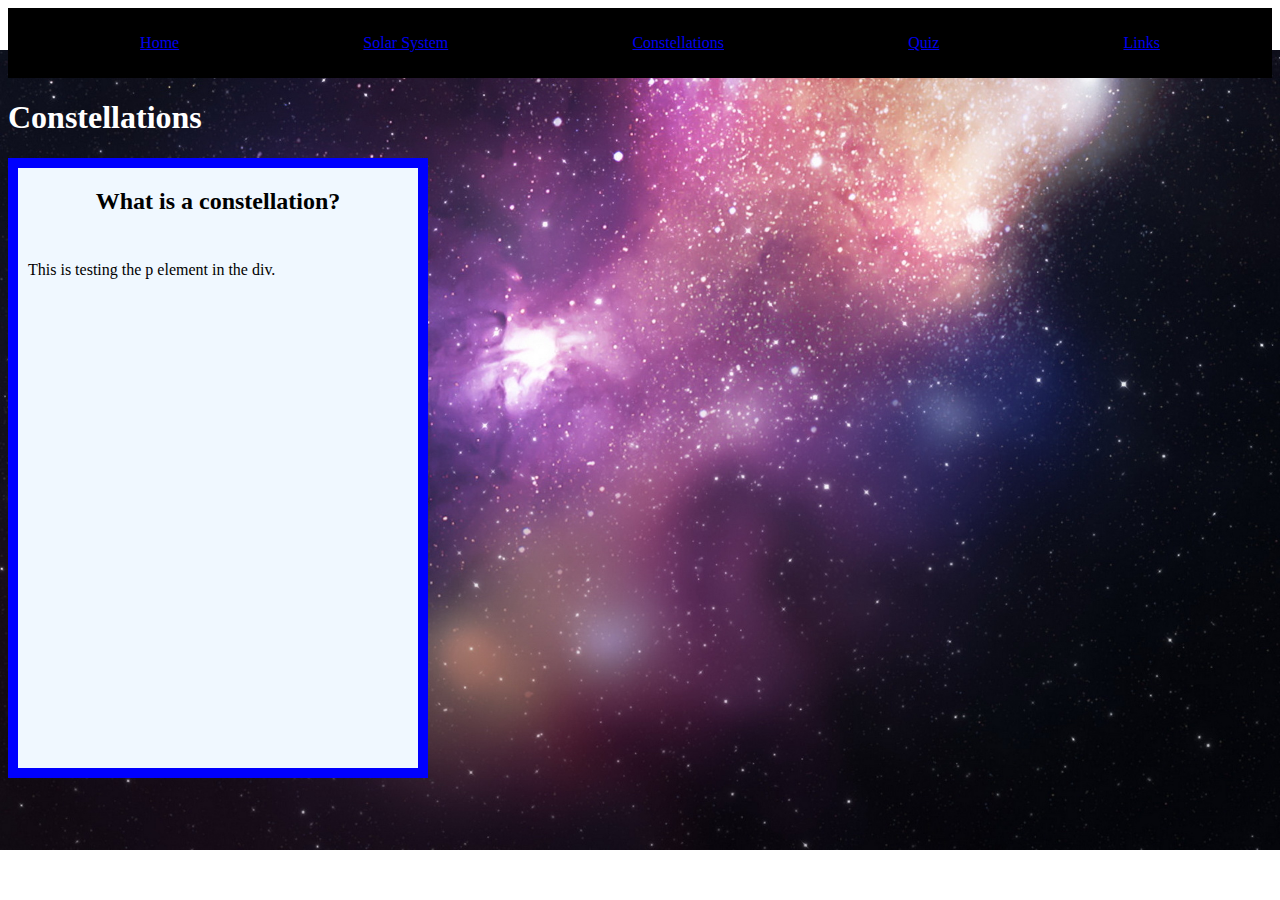
==== html/constellation.html @ 60043561 "Added style to html page" ====
<!DOCTYPE html>
<html>
    <head>
        <meta charset="UTF-8">
        <meta name="description" content="Space Website">
        <link href="../static/constellations.css" type="text/css" rel="stylesheet">
        <title>Constellations</title>
    </head>

    <body>
        <script src="static/script.js"></script>

        <!--Background link: https://www.pixelstalk.net/constellation-wallpaper-hd/-->

         <div class="mynav">
            <nav>
                <ul>
                    <li><a href="../index.html">Home</a></li>
                    <li><a href="solarSystem.html">Solar System</a></li>
                    <li><a href="constellation.html">Constellations</a></li>
                    <li><a href="html/third.html">Quiz</a></li>
                    <li><a href="html/fourth.html">Links</a></li>
                </ul>
            </nav>
        </div>

        <h1>Constellations</h1>
        <div class="Intro">
            <h2>What is a constellation?</h2>
            <div id="moreInfo">
                <p>This is testing the p element in the div.</p>
            </div>
        </div>

    </body>
</html>
---- static/constellations.css ----
body{
    color: white;
    overflow: scroll;
    background-image: url('../images/ConstellationBackground.jpg');
    background-size: 100%;
    background-position: center;
    background-repeat: no-repeat;
    background-attachment: fixed;
}

.mynav{
    padding: 10px;
    background-color: black;
}

.mynav ul{
    display: flex;
    list-style-type: none;
    justify-content: space-around;
    align-items: center;
}

.mynav ul li {
    display: inline-block;
    margin-right: 20px;
}

.Intro{
    border: 10px solid blue;
    background-color: aliceblue;
    color: black;
    height:600px;
    width: 400px;
    text-align: center;
}

#moreInfo{
    padding: 10px;
    color: black;
    text-align: start;
}
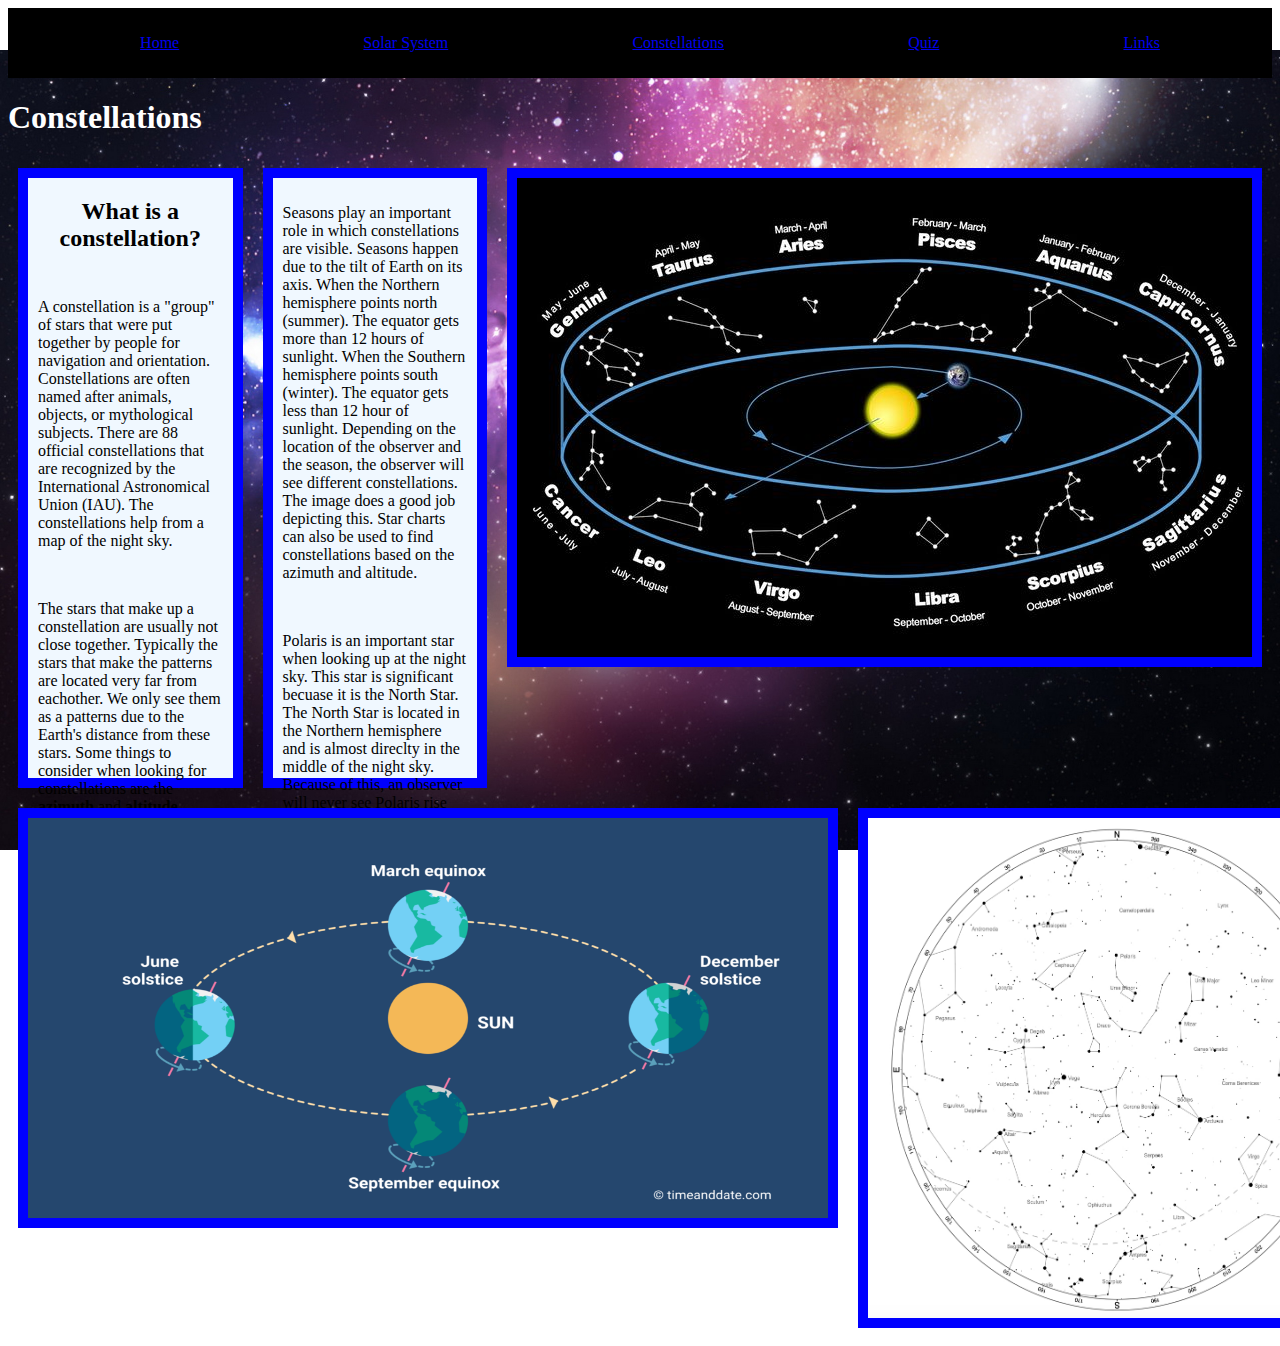
==== commit 77fb8a1c: "Added information to constellation.html" ====
--- a/html/constellation.html
+++ b/html/constellation.html
@@ -11,6 +11,9 @@
         <script src="static/script.js"></script>
 
         <!--Background link: https://www.pixelstalk.net/constellation-wallpaper-hd/-->
+        <!--Constellation Day Night Chart link: https://www.pinterest.com/pin/102386591514793169/-->
+        <!--Star chart Image: https://www.astronomybynight.ca/star-chart-july-2023/-->
+        <!--Season chart link: https://www.timeanddate.com/astronomy/seasons-causes.html-->
 
          <div class="mynav">
             <nav>
@@ -25,10 +28,59 @@
         </div>
 
         <h1>Constellations</h1>
-        <div class="Intro">
-            <h2>What is a constellation?</h2>
-            <div id="moreInfo">
-                <p>This is testing the p element in the div.</p>
+        <div class="contain">
+            <div class="Intro">
+                <h2>What is a constellation?</h2>
+                <div id="moreInfo">
+                    <p>A constellation is a "group" of stars that were put together by people for navigation and orientation.
+                        Constellations are often named after animals, objects, or mythological subjects. There are 88 official constellations that are recognized by the International Astronomical Union (IAU).
+                        The constellations help from a map of the night sky. 
+                    </p>
+                    <br>
+
+                    <p>The stars that make up a constellation are usually not close together. Typically the stars that make the patterns are located very far from eachother.
+                        We only see them as a patterns due to the Earth's distance from these stars.
+                        Some things to consider when looking for constellations are the <b>azimuth</b> and <b>altitude</b>.
+                        Azimuth is a compass direction that starts at 0 degrees and goes to 360 degrees. Altitude is a measuremnt that starts at 0 degrees and ends at 90 degrees (strait above).
+                        These are important because if the observer knows either of these then any star can be found. The <b>zenith</b> is also important and it is the point directly above the observer.
+                    </p>
+                </div>
+            </div>
+
+            <div class="ImageInfo">
+                <div id="moreImageInfo">
+                    <p>Seasons play an important role in which constellations are visible. Seasons happen due to the tilt of Earth on its axis.
+                        When the Northern hemisphere points north (summer). The equator gets more than 12 hours of sunlight.
+                        When the Southern hemisphere points south (winter). The equator gets less than 12 hour of sunlight.
+                        Depending on the location of the observer and the season, the observer will see different constellations.
+                        The image does a good job depicting this.
+                        Star charts can also be used to find constellations based on the azimuth and altitude.
+                    </p>
+
+                    <br>
+
+                    <p>Polaris is an important star when looking up at the night sky. This star is significant becuase it is the North Star.
+                        The North Star is located in the Northern hemisphere and is almost direclty in the middle of the night sky. 
+                        Because of this, an observer will never see Polaris rise and set.
+                        According to NASA Polaris will not always be the Northern Star. More information on that is provieded <a href="https://science.nasa.gov/solar-system/skywatching/what-is-the-north-star-and-how-do-you-find-it/">here</a>.
+                    </p>
+                </div>
+            </div>
+
+            <div class="ImageChart">
+                <img src="../images/ConstellationChartSeasons.jpg" alt="Constellation Chart">
+            </div>
+
+            
+        </div>
+
+        <div class="contain">
+            <div class="SeasonImage">
+                <img src="../images/seasonsChart.png" alt="Earth's tilt around the sun" height="400px" width="800px">
+            </div>
+
+            <div class="StarChart">
+                <img src="../images/StarChart.jpg" alt="Star chart" height="500px" width="500px">
             </div>
         </div>
 
--- a/static/constellations.css
+++ b/static/constellations.css
@@ -25,6 +25,14 @@
     margin-right: 20px;
 }
 
+.contain{
+    padding: 10px;
+    display: flex;
+    gap: 20px;
+    justify-content: flex-start;
+    align-items: flex-start;
+}
+
 .Intro{
     border: 10px solid blue;
     background-color: aliceblue;
@@ -32,6 +40,8 @@
     height:600px;
     width: 400px;
     text-align: center;
+    display: flex;
+    flex-direction: column;
 }
 
 #moreInfo{
@@ -40,3 +50,51 @@
     text-align: start;
 }
 
+#moreImageInfo{
+    padding: 10px;
+    color: black;
+    text-align: start;
+}
+
+
+.ImageInfo{
+    border: 10px solid blue;
+    background-color: aliceblue;
+    color: black;
+    height:600px;
+    width: 400px;
+    text-align: center;
+    display: flex;
+    flex-direction: column;
+}
+
+.ImageChart{
+    border: 10px solid blue;
+    width: 735px;
+    height: auto;
+    display: flex;
+    display: flex;
+    justify-content: center;
+    align-items: center;
+}
+
+.StarChart{
+    border: 10px solid blue;
+    width: 500px;
+    height: 500px;
+    object-fit: contain;
+    display: flex;
+    justify-content: center;
+    align-items: center;  
+}
+
+.SeasonImage{
+    border: 10px solid blue;
+    width: 800px;
+    height: 400px;
+    object-fit: contain;
+    display: flex;
+    justify-content: center;
+    align-items: center;  
+}
+
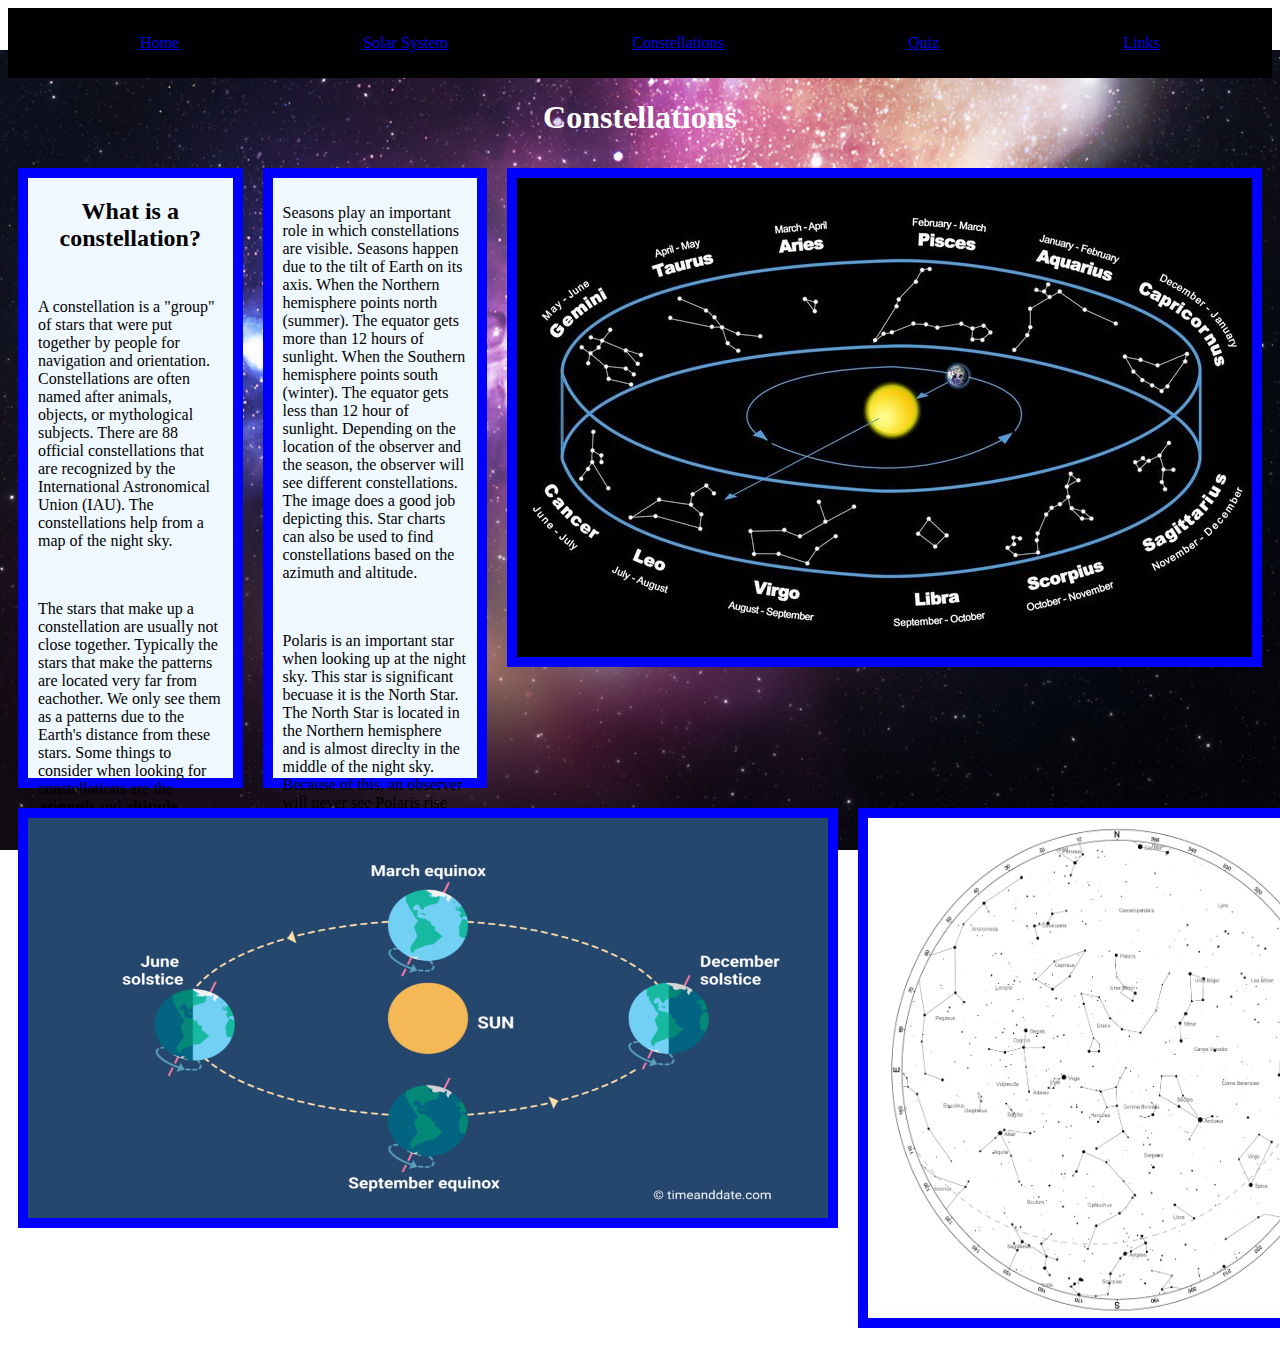
==== commit 37e00e21: "Added more style" ====
--- a/html/constellation.html
+++ b/html/constellation.html
@@ -27,7 +27,7 @@
             </nav>
         </div>
 
-        <h1>Constellations</h1>
+        <h1 id="title">Constellations</h1>
         <div class="contain">
             <div class="Intro">
                 <h2>What is a constellation?</h2>
--- a/static/constellations.css
+++ b/static/constellations.css
@@ -23,6 +23,10 @@
 .mynav ul li {
     display: inline-block;
     margin-right: 20px;
+}
+
+#title{
+    text-align: center;
 }
 
 .contain{
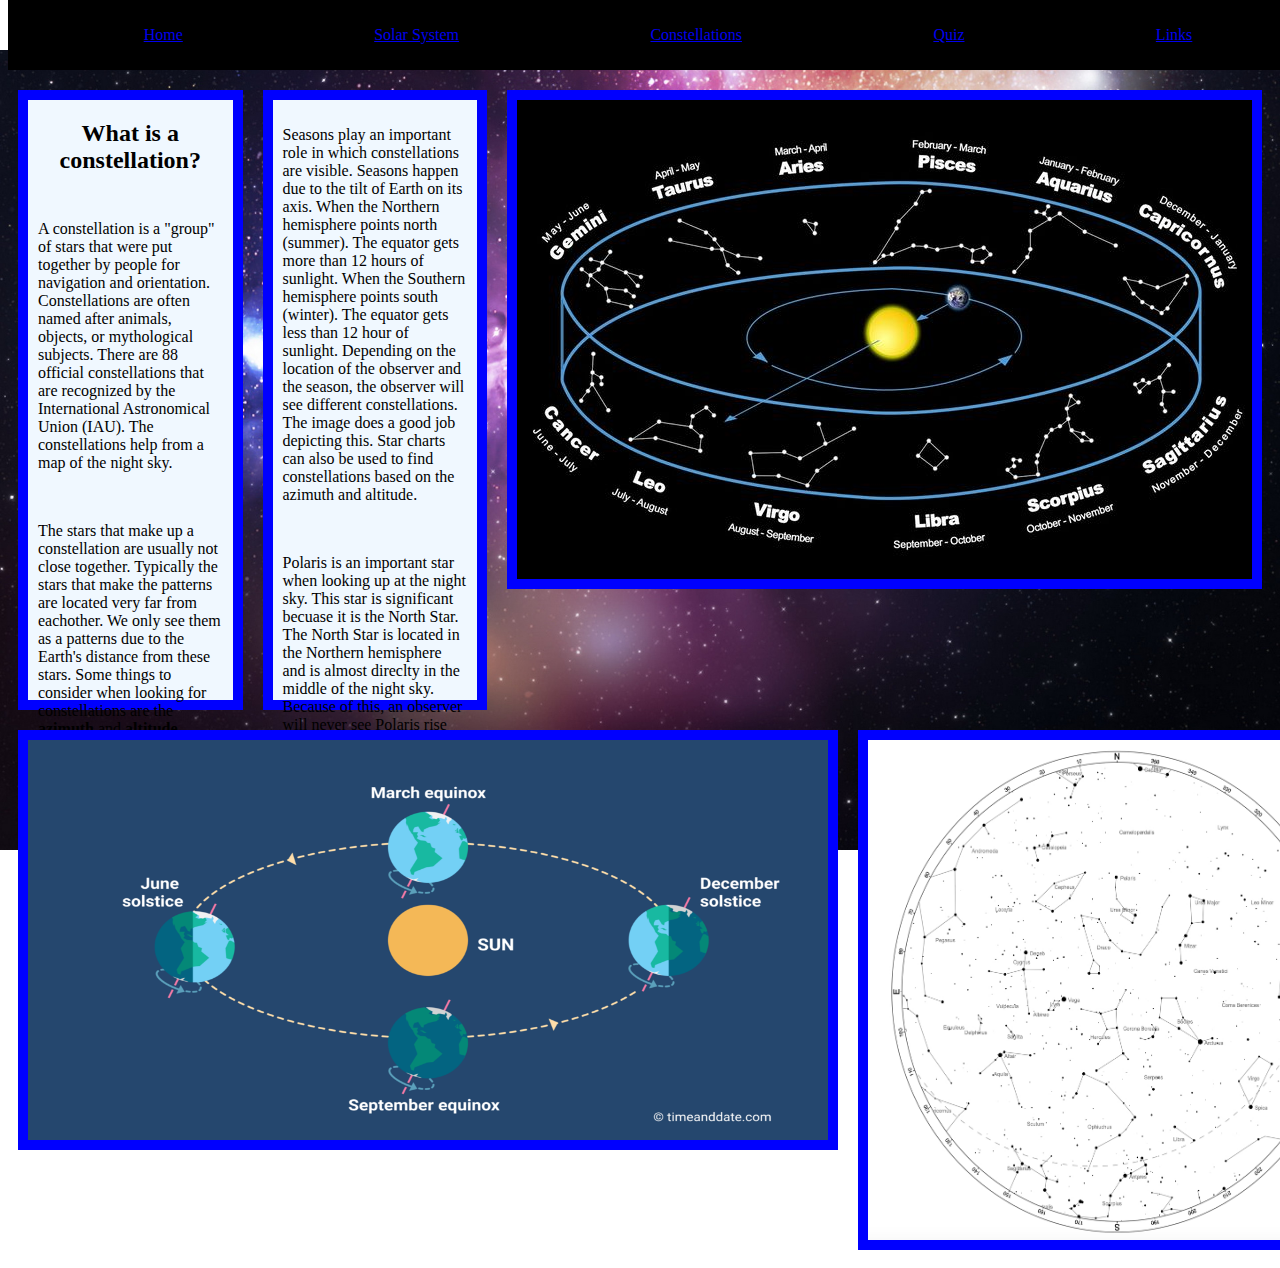
==== commit 75259c03: "Added all the information for the Sun." ====
--- a/html/constellation.html
+++ b/html/constellation.html
@@ -62,7 +62,7 @@
                     <p>Polaris is an important star when looking up at the night sky. This star is significant becuase it is the North Star.
                         The North Star is located in the Northern hemisphere and is almost direclty in the middle of the night sky. 
                         Because of this, an observer will never see Polaris rise and set.
-                        According to NASA Polaris will not always be the Northern Star. More information on that is provieded <a href="https://science.nasa.gov/solar-system/skywatching/what-is-the-north-star-and-how-do-you-find-it/">here</a>.
+                        According to NASA Polaris will not always be the Northern Star. More information on that is provided <a href="https://science.nasa.gov/solar-system/skywatching/what-is-the-north-star-and-how-do-you-find-it/">here</a>.
                     </p>
                 </div>
             </div>
--- a/static/constellations.css
+++ b/static/constellations.css
@@ -9,6 +9,9 @@
 }
 
 .mynav{
+    top: 0;
+    position: fixed;
+    width: 100%;
     padding: 10px;
     background-color: black;
 }
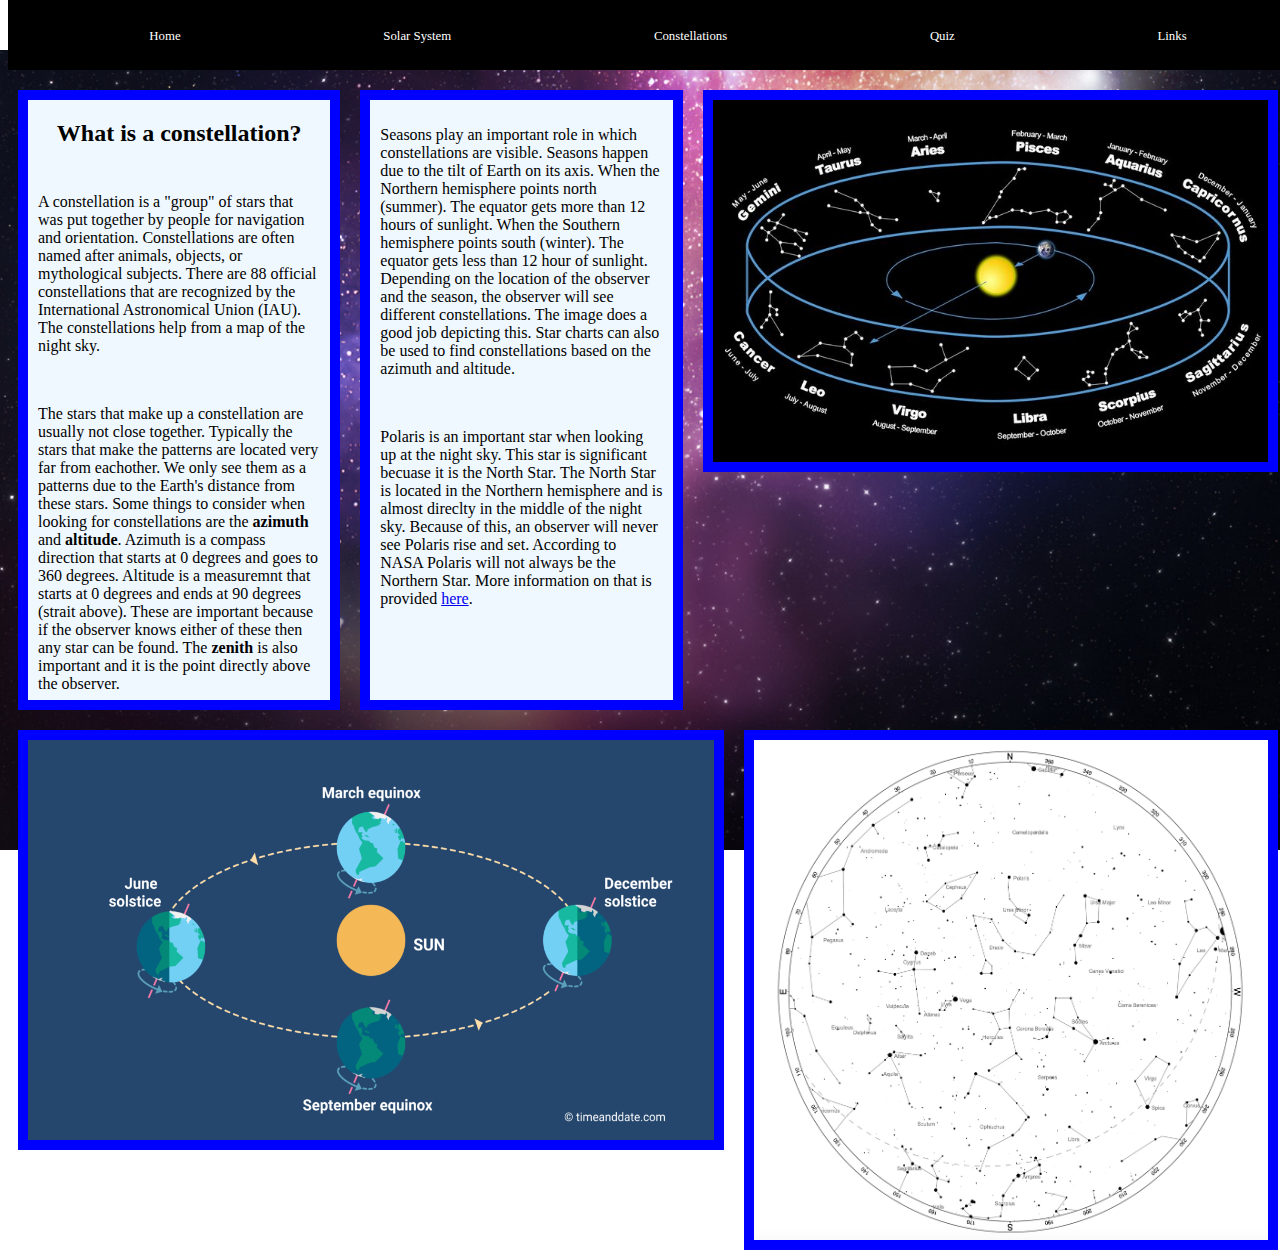
==== commit d222cac6: "Added responsive design to constellation.html" ====
--- a/html/constellation.html
+++ b/html/constellation.html
@@ -32,7 +32,7 @@
             <div class="Intro">
                 <h2>What is a constellation?</h2>
                 <div id="moreInfo">
-                    <p>A constellation is a "group" of stars that were put together by people for navigation and orientation.
+                    <p>A constellation is a "group" of stars that was put together by people for navigation and orientation.
                         Constellations are often named after animals, objects, or mythological subjects. There are 88 official constellations that are recognized by the International Astronomical Union (IAU).
                         The constellations help from a map of the night sky. 
                     </p>
@@ -68,19 +68,18 @@
             </div>
 
             <div class="ImageChart">
-                <img src="../images/ConstellationChartSeasons.jpg" alt="Constellation Chart">
+                <img id="chartImage" src="../images/ConstellationChartSeasons.jpg" alt="Constellation Chart">
             </div>
 
-            
         </div>
 
         <div class="contain">
-            <div class="SeasonImage">
-                <img src="../images/seasonsChart.png" alt="Earth's tilt around the sun" height="400px" width="800px">
+            <div class="Season">
+                <img id="seasonImage" src="../images/seasonsChart.png" alt="Earth's tilt around the sun" height="400px" width="800px">
             </div>
 
             <div class="StarChart">
-                <img src="../images/StarChart.jpg" alt="Star chart" height="500px" width="500px">
+                <img id="starChartIamge" src="../images/StarChart.jpg" alt="Star chart" height="500px" width="500px">
             </div>
         </div>
 
--- a/static/constellations.css
+++ b/static/constellations.css
@@ -1,3 +1,10 @@
+html, body{
+    min-width: 800px;
+    min-height:1200px;
+    width: 100%;
+    height: 100%;
+}
+
 body{
     color: white;
     overflow: scroll;
@@ -28,7 +35,18 @@
     margin-right: 20px;
 }
 
+.mynav ul li a {
+    color: white;
+    text-decoration: none;
+    font-size: 1vw;
+}
+
+.mynav ul li a:visited {
+    color: red;
+}
+
 #title{
+    color: white;
     text-align: center;
 }
 
@@ -52,12 +70,14 @@
 }
 
 #moreInfo{
+    overflow: scroll;
     padding: 10px;
     color: black;
     text-align: start;
 }
 
 #moreImageInfo{
+    overflow: scroll;
     padding: 10px;
     color: black;
     text-align: start;
@@ -85,23 +105,38 @@
     align-items: center;
 }
 
+#chartImage{
+    width: 100%;
+}
+
+.Season{
+    border: 10px solid blue;
+    width: auto;
+    height: auto;
+    object-fit: contain;
+    display: flex;
+    justify-content: center;
+    align-items: center;
+    min-width: 500px;  
+}
+
+#seasonImage{
+    width: 100%;
+}
+
+
 .StarChart{
     border: 10px solid blue;
-    width: 500px;
-    height: 500px;
+    width: auto;
+    height: auto;
     object-fit: contain;
     display: flex;
     justify-content: center;
     align-items: center;  
+    min-width: 500px;
 }
 
-.SeasonImage{
-    border: 10px solid blue;
-    width: 800px;
-    height: 400px;
-    object-fit: contain;
-    display: flex;
-    justify-content: center;
-    align-items: center;  
+#starChartIamge{
+    width: 100%;
 }
 
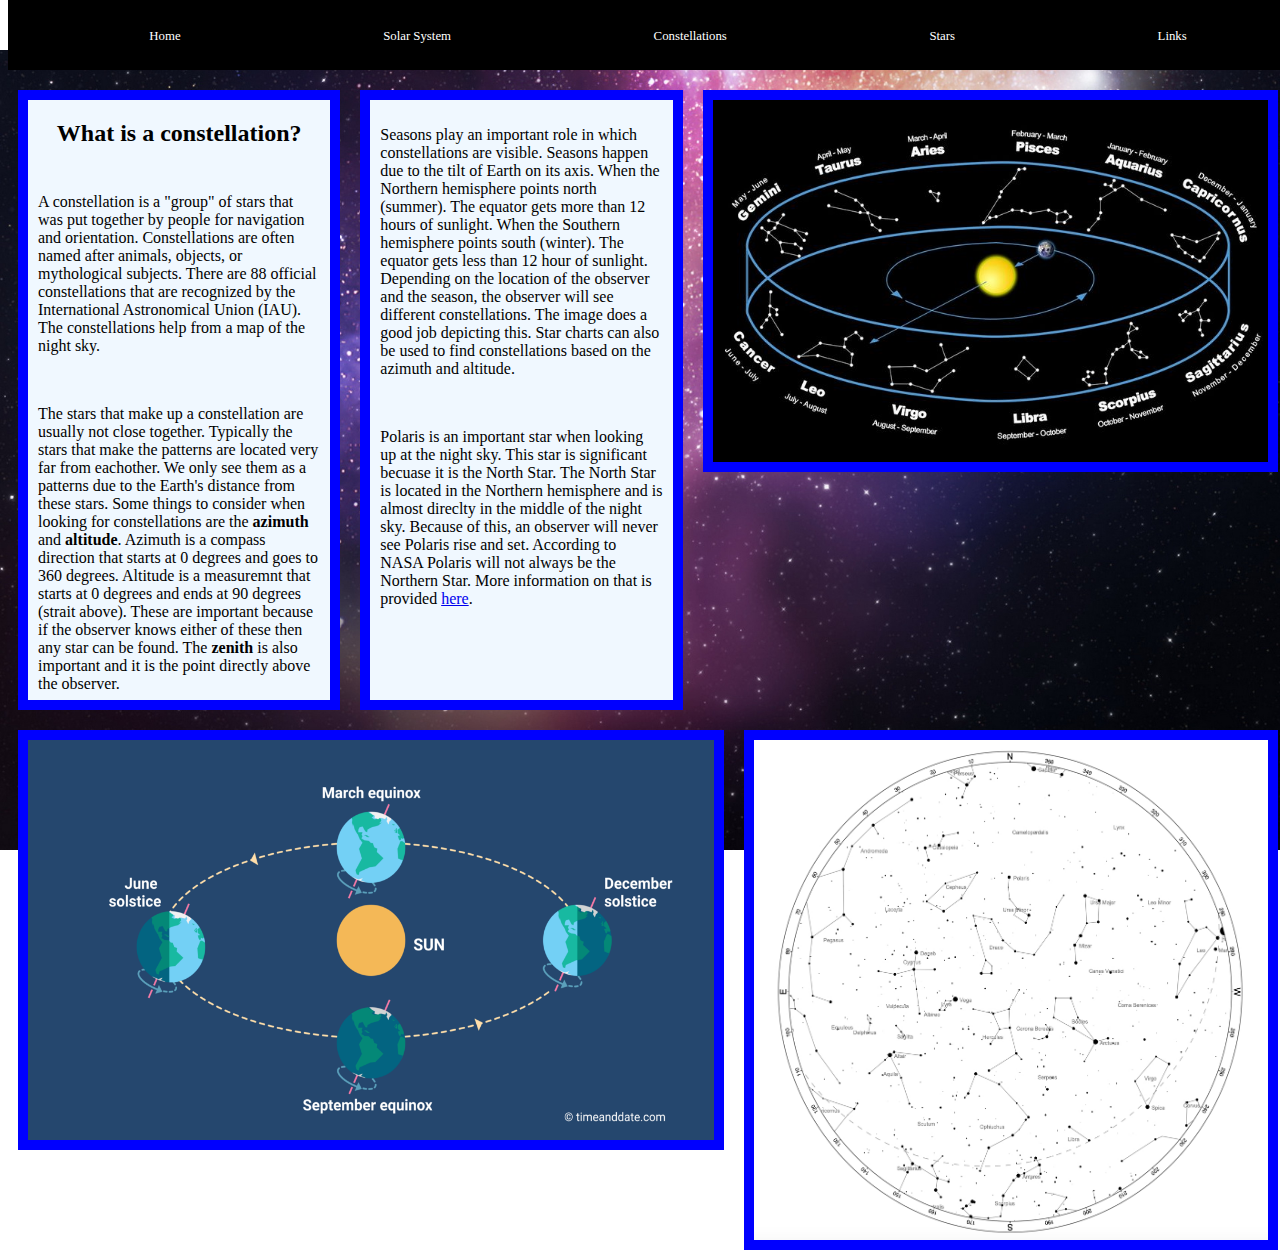
==== commit 52cac12a: "Added content to stars.html" ====
--- a/html/constellation.html
+++ b/html/constellation.html
@@ -21,7 +21,7 @@
                     <li><a href="../index.html">Home</a></li>
                     <li><a href="solarSystem.html">Solar System</a></li>
                     <li><a href="constellation.html">Constellations</a></li>
-                    <li><a href="html/third.html">Quiz</a></li>
+                    <li><a href="stars.html">Stars</a></li>
                     <li><a href="html/fourth.html">Links</a></li>
                 </ul>
             </nav>
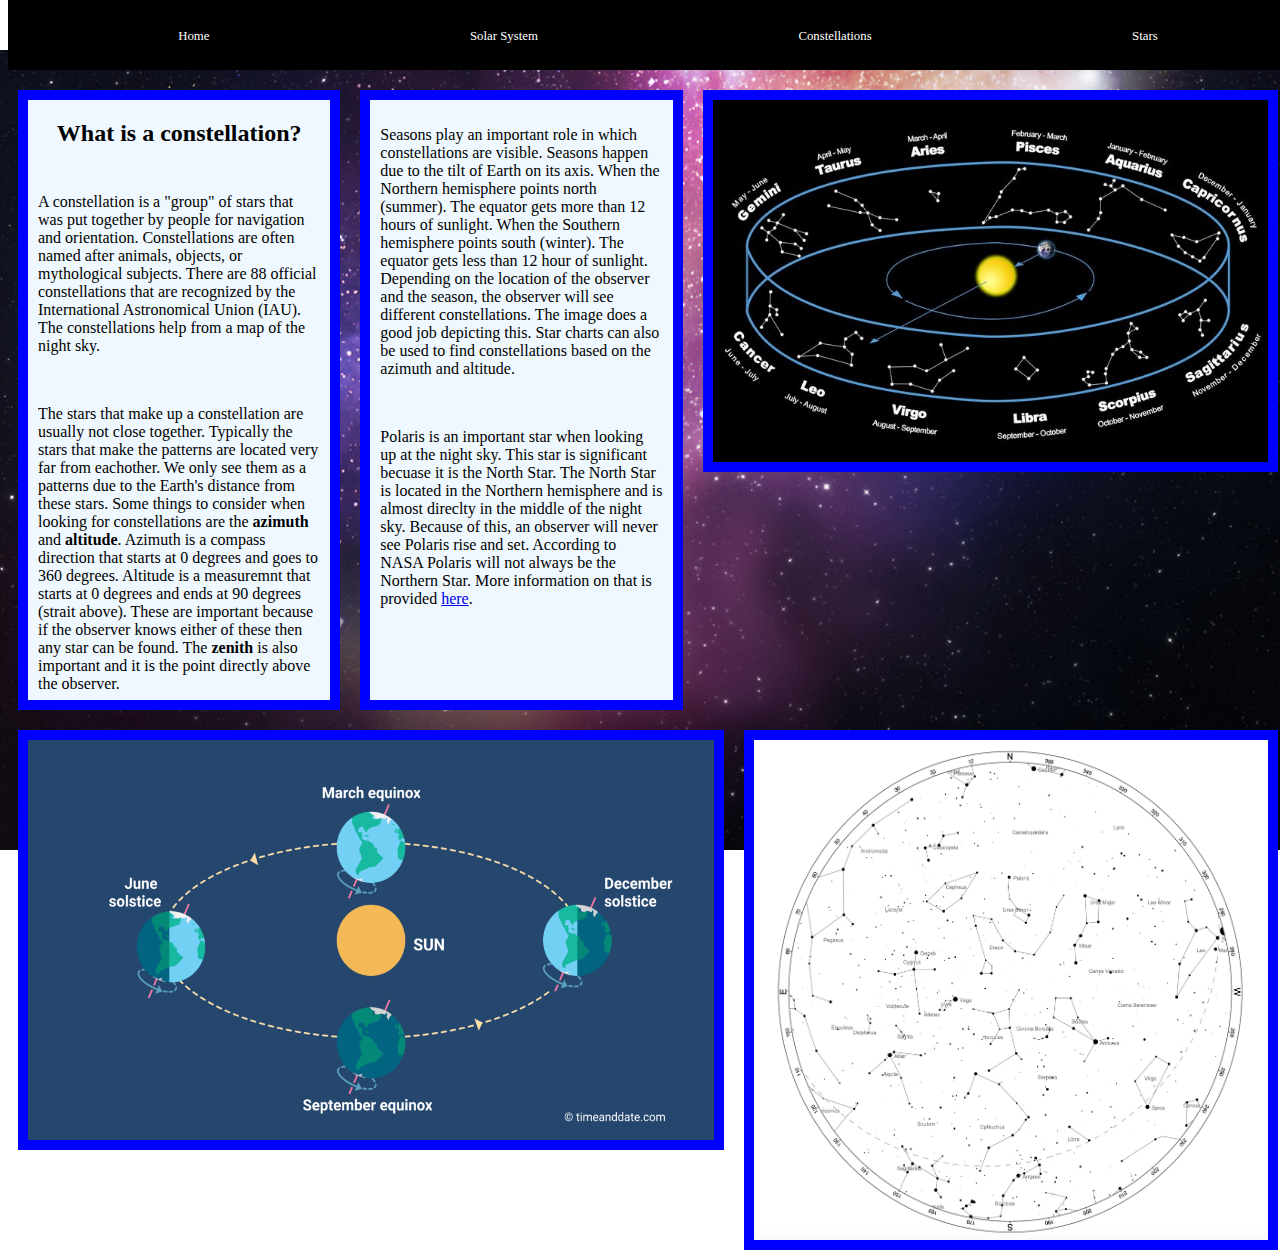
==== commit eb012e07: "Removed a link from all pages" ====
--- a/html/constellation.html
+++ b/html/constellation.html
@@ -22,7 +22,6 @@
                     <li><a href="solarSystem.html">Solar System</a></li>
                     <li><a href="constellation.html">Constellations</a></li>
                     <li><a href="stars.html">Stars</a></li>
-                    <li><a href="html/fourth.html">Links</a></li>
                 </ul>
             </nav>
         </div>
@@ -70,7 +69,6 @@
             <div class="ImageChart">
                 <img id="chartImage" src="../images/ConstellationChartSeasons.jpg" alt="Constellation Chart">
             </div>
-
         </div>
 
         <div class="contain">
--- a/static/constellations.css
+++ b/static/constellations.css
@@ -140,3 +140,152 @@
     width: 100%;
 }
 
+@media(orientation: portrait){
+    html, body{
+        min-width: 800px;
+        min-height:800px;
+        width: 100%;
+        height: 100%;
+    }
+    
+    body{
+        height: auto;
+        color: white;
+        background-color: black;
+        background-size: 100%;
+        background-position: center;
+        background-repeat: no-repeat;
+        background-attachment: fixed;
+        
+    }
+    
+    .mynav{
+        top: 0;
+        position: fixed;
+        width: 100%;
+        padding: 10px;
+        background-color: black;
+    }
+    
+    .mynav ul{
+        display: flex;
+        list-style-type: none;
+        justify-content: space-around;
+        align-items: center;
+    }
+    
+    .mynav ul li {
+        display: inline-block;
+        margin-right: 20px;
+    }
+    
+    .mynav ul li a {
+        color: white;
+        text-decoration: none;
+        font-size: 3vw;
+    }
+    
+    .mynav ul li a:visited {
+        color: red;
+    }
+    
+    #title{
+        color: white;
+        text-align: center;
+    }
+    
+    .contain{
+        font-size: 3vw;
+        padding: 10px;
+        display: flex;
+        gap: 20px;
+        justify-content: flex-start;
+        align-items: flex-start;
+        flex-direction: column;
+    }
+    
+    .Intro{
+        font-size: 3vw;
+        border: 10px solid blue;
+        background-color: aliceblue;
+        color: black;
+        height:auto;
+        width: auto;
+        text-align: center;
+        display: flex;
+        flex-direction: column;
+    }
+    
+    #moreInfo{
+        font-size: 3vw;
+        overflow: scroll;
+        padding: 10px;
+        color: black;
+        text-align: start;
+    }
+    
+    #moreImageInfo{
+        font-size: 3vw;
+        overflow: scroll;
+        padding: 10px;
+        color: black;
+        text-align: start;
+    }
+    
+    
+    .ImageInfo{
+        font-size: 3vw;
+        border: 10px solid blue;
+        background-color: aliceblue;
+        color: black;
+        height:auto;
+        width: auto;
+        text-align: center;
+        display: flex;
+        flex-direction: column;
+    }
+    
+    .ImageChart{
+        border: 10px solid blue;
+        width: auto;
+        height: auto;
+        display: flex;
+        justify-content: center;
+        align-items: center;
+    }
+    
+    #chartImage{
+        width: 100%;
+    }
+    
+    .Season{
+        border: 10px solid blue;
+        width: auto;
+        height: auto;
+        object-fit: contain;
+        display: flex;
+        justify-content: center;
+        align-items: center;
+        min-width: 500px;  
+    }
+    
+    #seasonImage{
+        width: 100%;
+    }
+    
+    .StarChart{
+        border: 10px solid blue;
+        width: auto;
+        height: auto;
+        object-fit: contain;
+        display: flex;
+        justify-content: center;
+        align-items: center;  
+        min-width: 500px;
+    }
+    
+    #starChartIamge{
+        width: 100%;
+    }
+}
+
